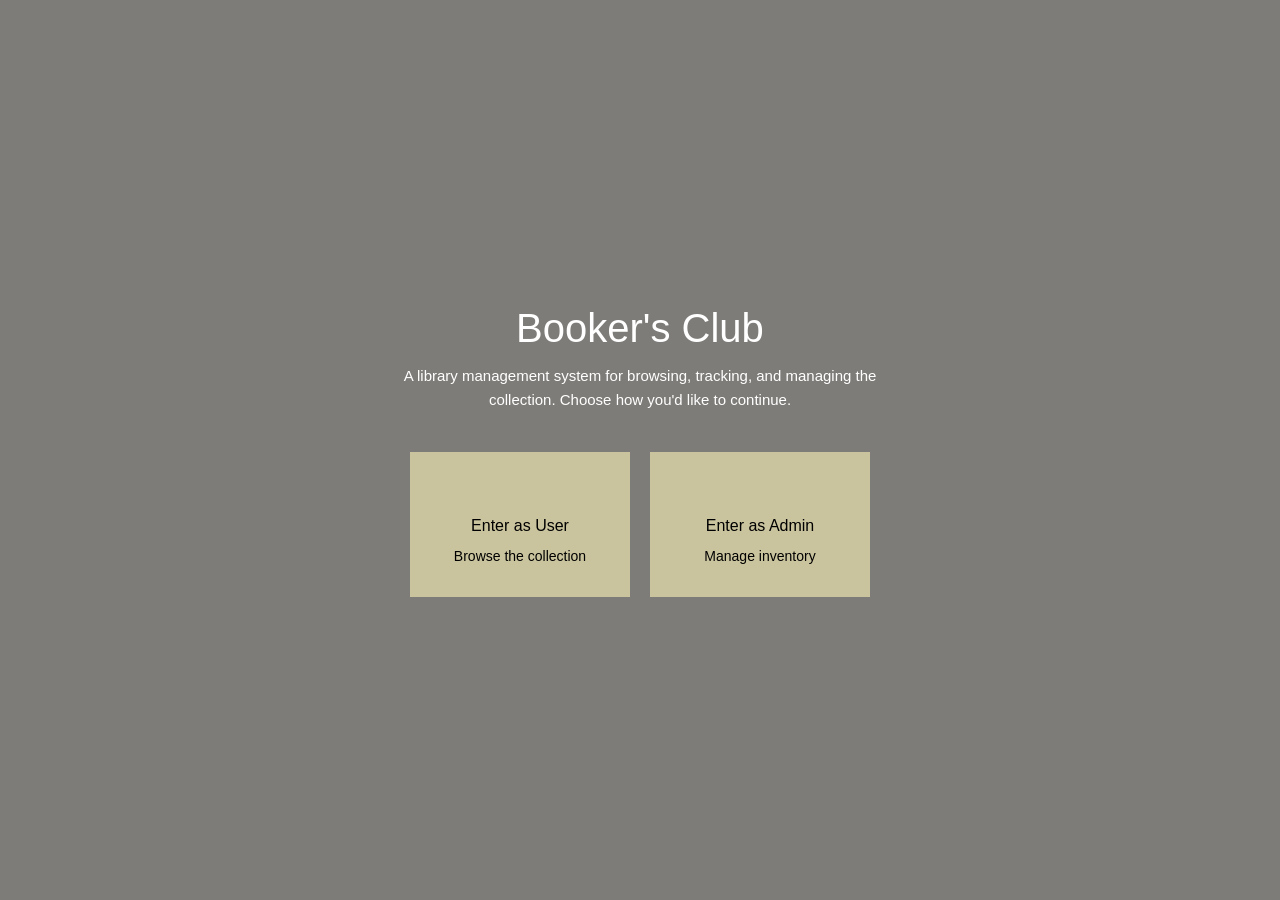
==== index.html @ 2c27f0b7 "Add index.html for redirecting to landing page" ====
<!DOCTYPE html>
<html>
  <head>
    <meta http-equiv="refresh" content="0; url=landing-page/landing.html">
    <title>Redirecting...</title>
  </head>
  <body>
    <a href="landing-page/landing.html">Click here if you are not redirected.</a>
  </body>
</html>
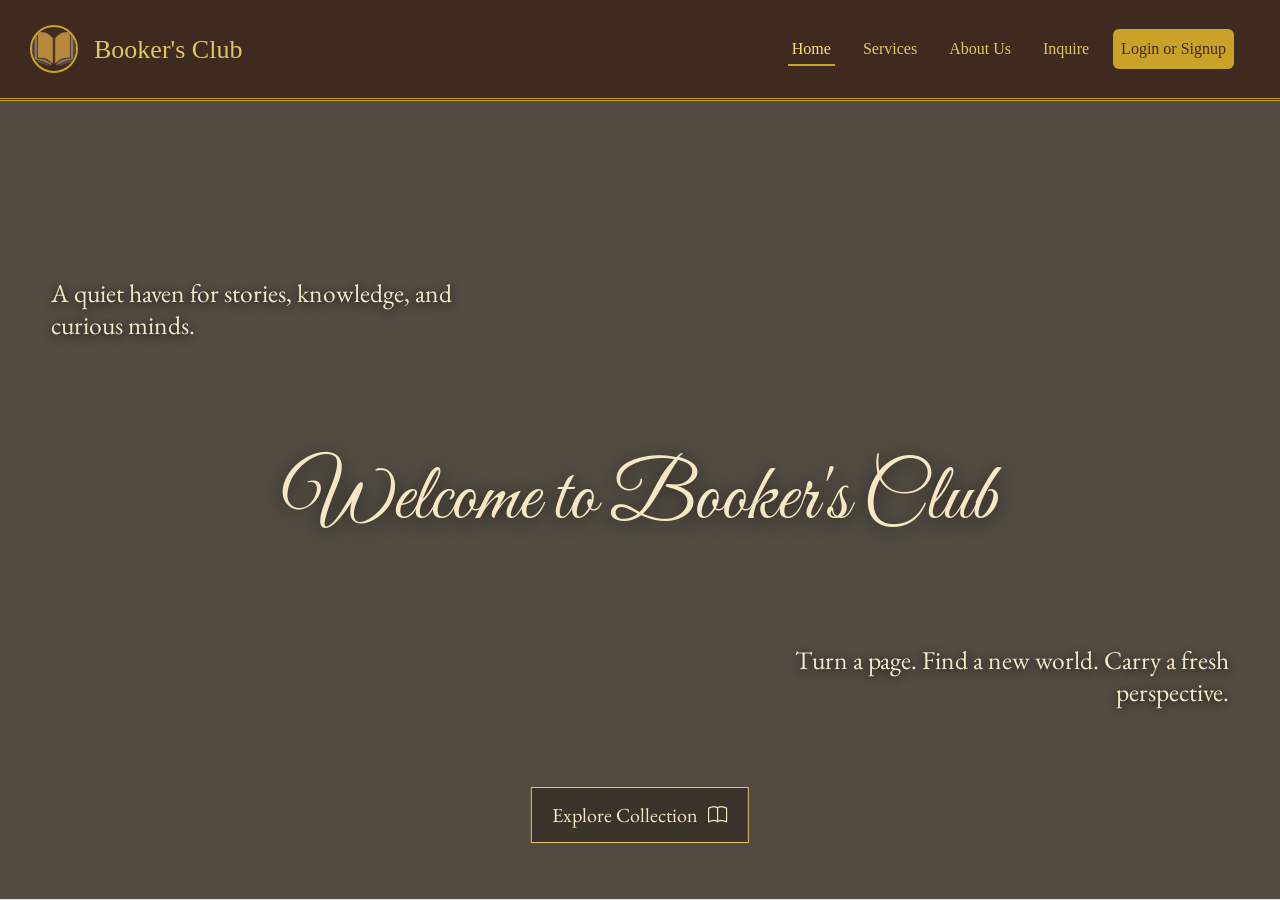
==== commit f3fae593: "new update" ====
--- a/index.html
+++ b/index.html
@@ -1,6 +1,8 @@
 <!DOCTYPE html>
 <html>
   <head>
+    <meta charset="UTF-8">
+    <meta name="viewport" content="width=device-width, initial-scale=1.0">
     <meta http-equiv="refresh" content="0; url=landing-page/landing.html">
     <title>Redirecting...</title>
   </head>
